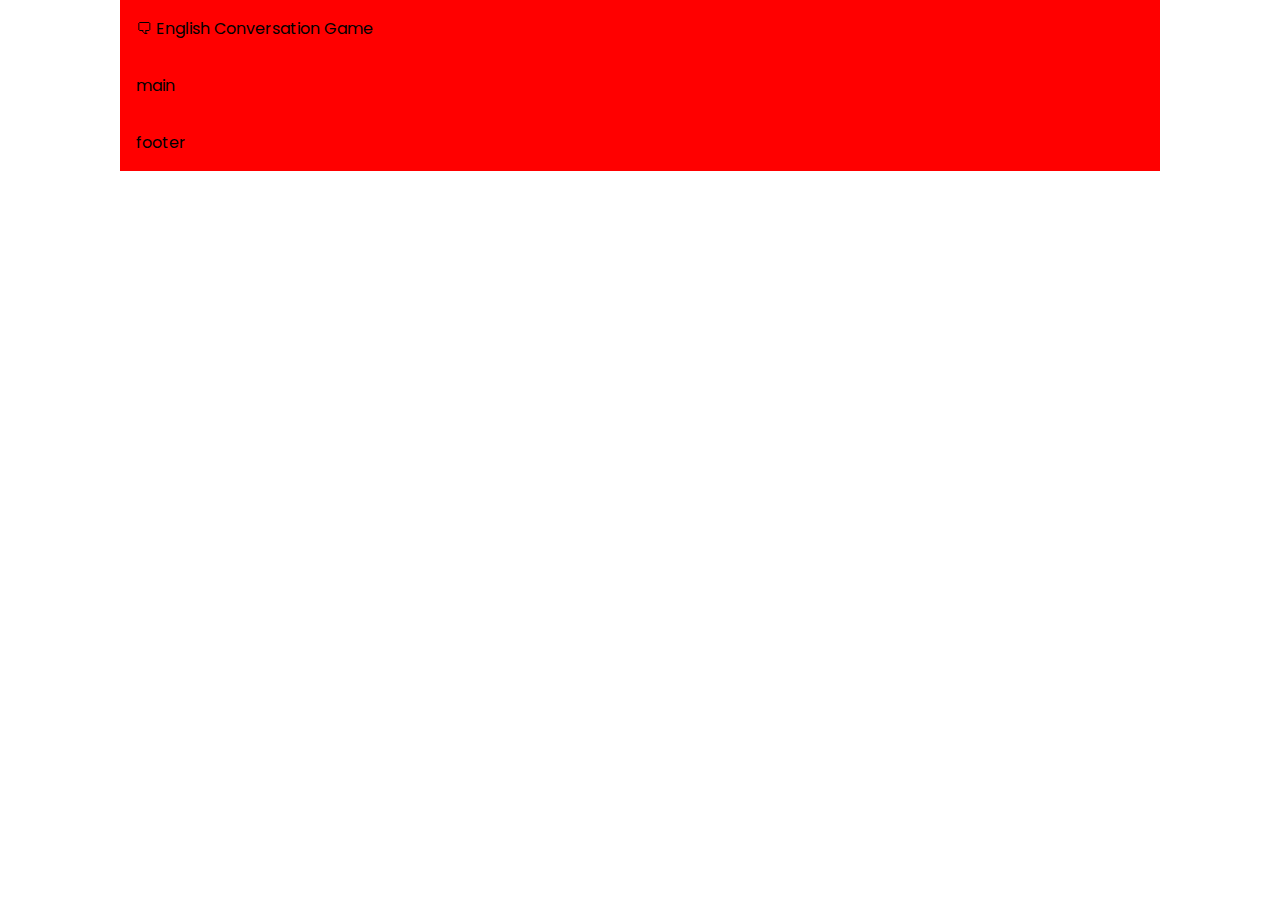
==== index.html @ 1fe8e44e "initializing" ====
<!DOCTYPE html>
<html lang="en">

<head>
  <meta charset="UTF-8">
  <meta name="viewport" content="width=device-width, initial-scale=1.0">
  <title>Welcome Page</title>
  <link rel="stylesheet" href="css/style.css">
</head>

<body>
  <header>
    <div class="container">
      <div class="logo">🗨 English Conversation Game</div>
    </div>
  </header>
  <main>
    <div class="container">
      main
    </div>
  </main>
  <footer>
    <div class="container">
      footer
    </div>
  </footer>
</body>

</html>
---- css/style.css ----
@import url("https://fonts.googleapis.com/css2?family=Poppins:ital,wght@0,100;0,200;0,300;0,400;0,500;0,600;0,700;0,800;0,900;1,100;1,200;1,300;1,400;1,500;1,600;1,700;1,800;1,900&display=swap");

:root {
  --color-1: #03045e;
  --color-2: #0077b6;
  --color-3: #00b4d8;
  --color-4: #90e0ef;
  --color-5: #caf0f8;
}

* {
  margin: 0;
  padding: 0;
  box-sizing: border-box;
}

body {
  font-family: "Poppins", sans-serif;
}

.container {
  max-width: 65rem;
  background-color: red;
  margin-inline: auto;
  padding: 1rem;
}
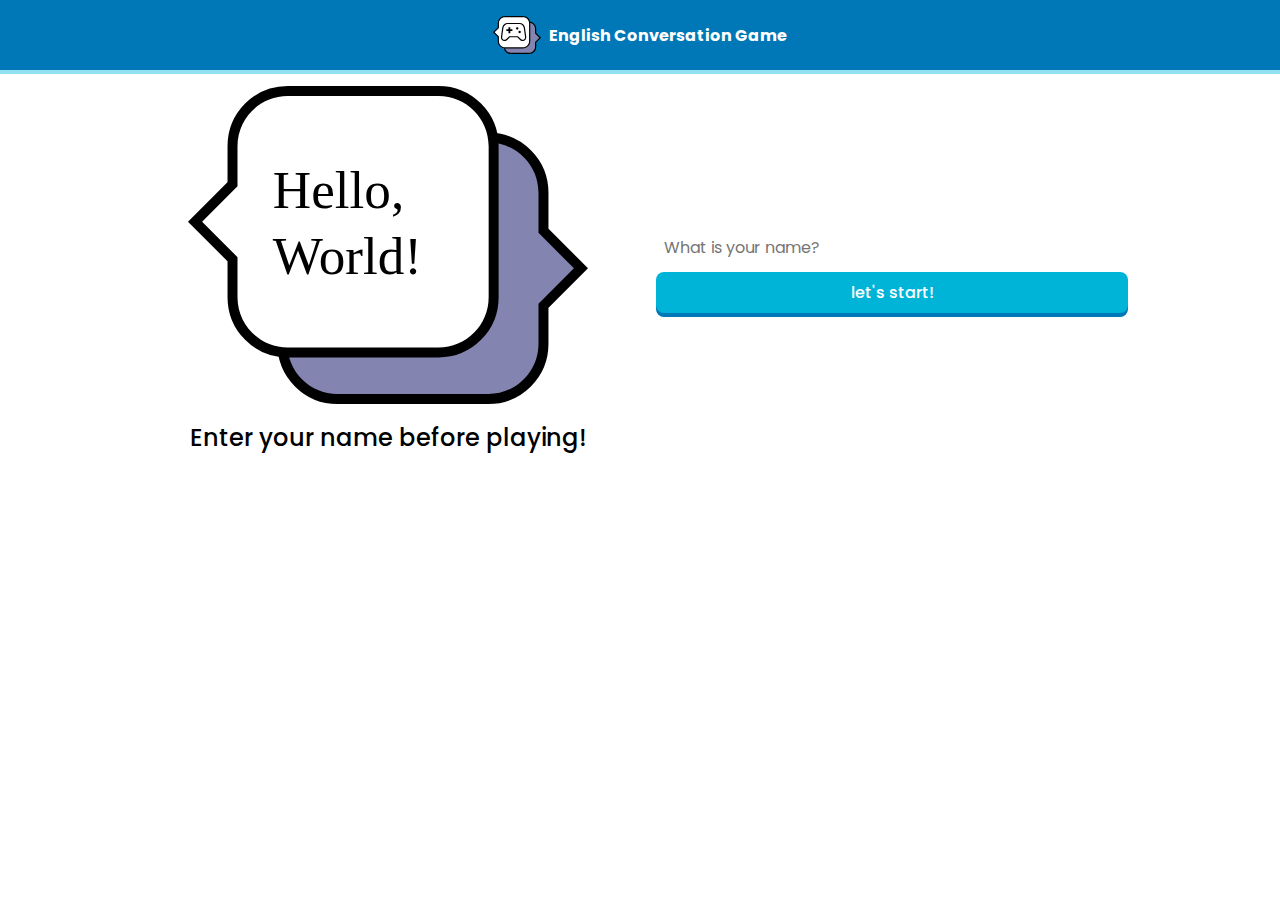
==== commit 361449f5: "creating favicon, creating header, main, and hero image" ====
--- a/index.html
+++ b/index.html
@@ -4,24 +4,37 @@
 <head>
   <meta charset="UTF-8">
   <meta name="viewport" content="width=device-width, initial-scale=1.0">
-  <title>Welcome Page</title>
+  <title>Getting Started</title>
   <link rel="stylesheet" href="css/style.css">
+  <link rel="apple-touch-icon" sizes="180x180" href="assets/favicons/apple-touch-icon.png">
+  <link rel="icon" type="image/png" sizes="32x32" href="assets/favicons/favicon-32x32.png">
+  <link rel="icon" type="image/png" sizes="16x16" href="assets/favicons/favicon-16x16.png">
+  <link rel="manifest" href="assets/favicons/site.webmanifest">
 </head>
 
 <body>
   <header>
     <div class="container">
-      <div class="logo">🗨 English Conversation Game</div>
+      <a href="/" class="logo">
+        <img src="assets/new-logo.svg" alt="Logo">
+        <p>English Conversation Game</p>
+      </a>
     </div>
   </header>
   <main>
     <div class="container">
-      main
-    </div>
+      <div class="hero-wrapper">
+        <img src="assets/hero.svg" alt="Hero">
+        <p>Enter your name before playing!</p>
+      </div>
+      <form action="" method="POST" class="name-form">
+        <input type="text" name="name" placeholder="What is your name?" required>
+        <button type="submit">let's start!</button>
+      </form>
   </main>
   <footer>
     <div class="container">
-      footer
+      <!-- footer -->
     </div>
   </footer>
 </body>
--- a/css/style.css
+++ b/css/style.css
@@ -6,6 +6,8 @@
   --color-3: #00b4d8;
   --color-4: #90e0ef;
   --color-5: #caf0f8;
+  --basic-border-radius: 0.5rem;
+  --basic-font-bold: 500;
 }
 
 * {
@@ -15,12 +17,94 @@
 }
 
 body {
+  height: 100dvh;
+}
+
+body,
+button,
+input {
   font-family: "Poppins", sans-serif;
+}
+
+a {
+  text-decoration: none;
 }
 
 .container {
   max-width: 65rem;
-  background-color: red;
   margin-inline: auto;
   padding: 1rem;
 }
+
+/* Header */
+header {
+  background-color: var(--color-2);
+  box-shadow: 0 0.25rem 0 var(--color-4);
+}
+
+.logo {
+  display: flex;
+  justify-content: center;
+  align-items: center;
+  gap: 0.5rem;
+  color: #fff;
+}
+
+.logo img {
+  width: 3rem;
+}
+
+.logo p {
+  font-size: 1rem;
+  font-weight: bold;
+}
+
+/* Main */
+main .container {
+  display: grid;
+  grid-template-columns: 1fr 1fr;
+}
+
+.hero-wrapper {
+  display: flex;
+  justify-content: center;
+  align-items: center;
+  gap: 1rem;
+  flex-direction: column;
+}
+
+.hero-wrapper img {
+  width: 25rem;
+}
+
+.hero-wrapper p {
+  font-size: 1.5rem;
+  font-weight: var(--basic-font-bold);
+}
+
+.name-form {
+  display: flex;
+  justify-content: center;
+  align-items: center;
+  gap: 0.25rem;
+  flex-direction: column;
+  padding: 1rem;
+}
+
+.name-form input,
+.name-form button {
+  width: 100%;
+  border: none;
+  outline: none;
+  padding: 0.5rem;
+  font-size: 1rem;
+  border-radius: var(--basic-border-radius);
+}
+
+.name-form button {
+  background-color: var(--color-3);
+  color: #fff;
+  cursor: pointer;
+  font-weight: var(--basic-font-bold);
+  box-shadow: 0 0.25rem 0 var(--color-2);
+}
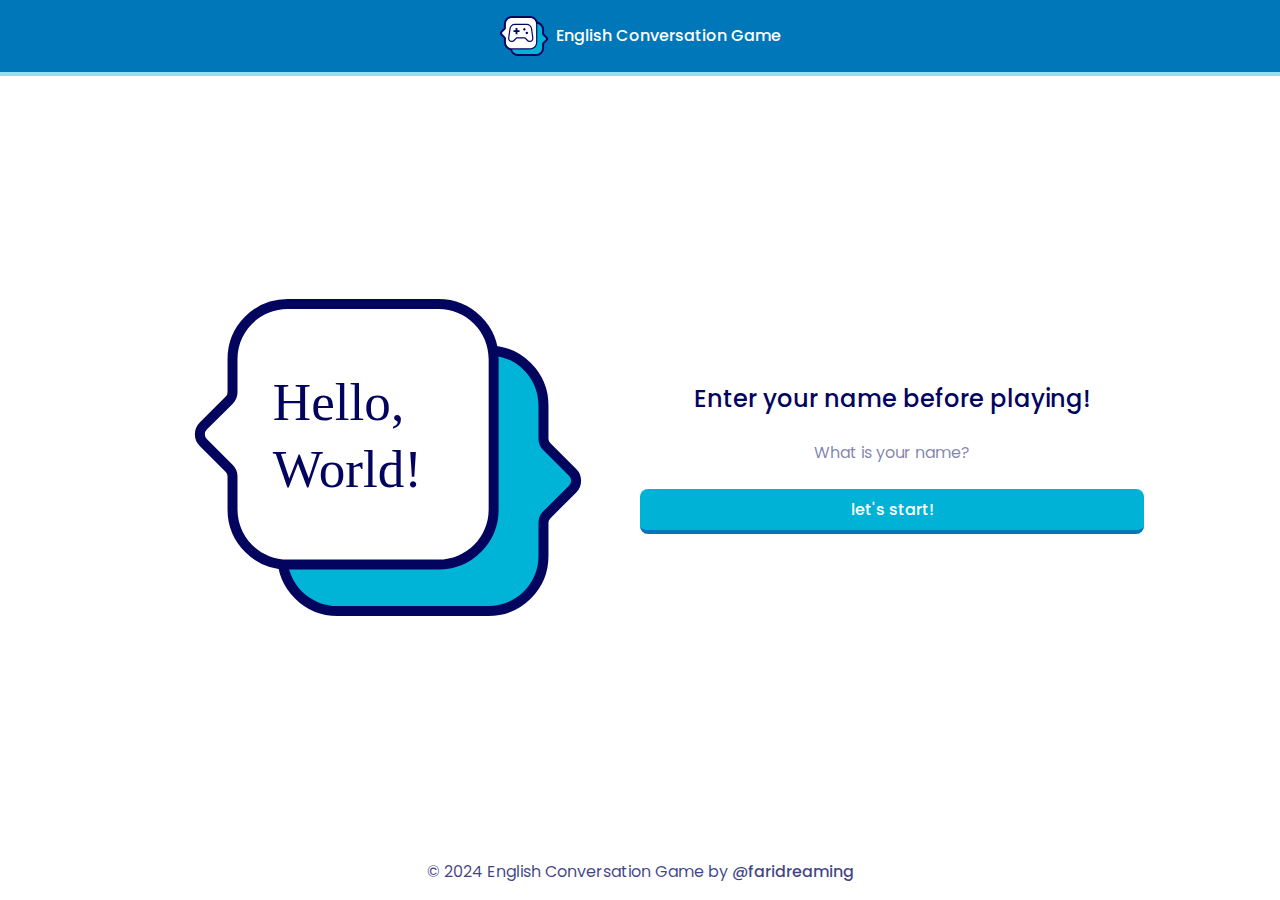
==== commit 1138d117: "finishing start page, fixing favicons, logo, and images" ====
--- a/index.html
+++ b/index.html
@@ -12,11 +12,11 @@
   <link rel="manifest" href="assets/favicons/site.webmanifest">
 </head>
 
-<body>
+<body id="index">
   <header>
     <div class="container">
       <a href="/" class="logo">
-        <img src="assets/new-logo.svg" alt="Logo">
+        <img src="assets/logo.svg" alt="Logo">
         <p>English Conversation Game</p>
       </a>
     </div>
@@ -25,16 +25,17 @@
     <div class="container">
       <div class="hero-wrapper">
         <img src="assets/hero.svg" alt="Hero">
-        <p>Enter your name before playing!</p>
       </div>
       <form action="" method="POST" class="name-form">
+        <p>Enter your name before playing!</p>
         <input type="text" name="name" placeholder="What is your name?" required>
         <button type="submit">let's start!</button>
       </form>
   </main>
   <footer>
     <div class="container">
-      <!-- footer -->
+      <p>&copy; 2024 English Conversation Game by <a href="https://github.com/faridreaming/"
+          target="_blank">@faridreaming</a></p>
     </div>
   </footer>
 </body>
--- a/css/style.css
+++ b/css/style.css
@@ -2,12 +2,17 @@
 
 :root {
   --color-1: #03045e;
-  --color-2: #0077b6;
-  --color-3: #00b4d8;
+  --color-1-75: rgba(3, 5, 94, 0.75);
+  --color-1-50: rgba(3, 5, 94, 0.5);
+  --color-2: hsl(201, 100%, 36%);
+  --color-2-darker: hsl(201, 100%, 31%);
+  --color-3: hsl(190, 100%, 42%);
+  --color-3-darker: hsl(191, 100%, 37%);
   --color-4: #90e0ef;
   --color-5: #caf0f8;
   --basic-border-radius: 0.5rem;
   --basic-font-bold: 500;
+  --basic-transition: all 0.125s ease;
 }
 
 * {
@@ -17,13 +22,26 @@
 }
 
 body {
+  color: var(--color-1);
+}
+
+body#index {
   height: 100dvh;
+  display: flex;
+  flex-direction: column;
+  justify-content: space-between;
 }
 
 body,
 button,
 input {
   font-family: "Poppins", sans-serif;
+  text-align: center;
+}
+
+input::placeholder {
+  color: var(--color-1-50);
+  text-align: center;
 }
 
 a {
@@ -56,7 +74,7 @@
 
 .logo p {
   font-size: 1rem;
-  font-weight: bold;
+  font-weight: var(--basic-font-bold);
 }
 
 /* Main */
@@ -77,18 +95,17 @@
   width: 25rem;
 }
 
-.hero-wrapper p {
+.name-form {
+  display: flex;
+  gap: 1rem;
+  justify-content: center;
+  align-items: center;
+  flex-direction: column;
+}
+
+.name-form p {
   font-size: 1.5rem;
   font-weight: var(--basic-font-bold);
-}
-
-.name-form {
-  display: flex;
-  justify-content: center;
-  align-items: center;
-  gap: 0.25rem;
-  flex-direction: column;
-  padding: 1rem;
 }
 
 .name-form input,
@@ -98,13 +115,40 @@
   outline: none;
   padding: 0.5rem;
   font-size: 1rem;
-  border-radius: var(--basic-border-radius);
+  transition: var(--basic-transition);
+}
+
+.name-form input {
+  color: var(--color-1-75);
 }
 
 .name-form button {
+  outline: 0.25rem solid transparent;
   background-color: var(--color-3);
+  border-radius: var(--basic-border-radius);
   color: #fff;
   cursor: pointer;
   font-weight: var(--basic-font-bold);
-  box-shadow: 0 0.25rem 0 var(--color-2);
+  border-bottom: 0.25rem solid var(--color-2);
 }
+
+.name-form button:focus {
+  outline-color: var(--color-4);
+}
+
+.name-form button:hover,
+.name-form button:focus {
+  background-color: var(--color-3-darker);
+  border-color: var(--color-2-darker);
+}
+
+/* Footer */
+footer {
+  text-align: center;
+  color: var(--color-1-75);
+}
+
+footer a {
+  color: inherit;
+  font-weight: var(--basic-font-bold);
+}
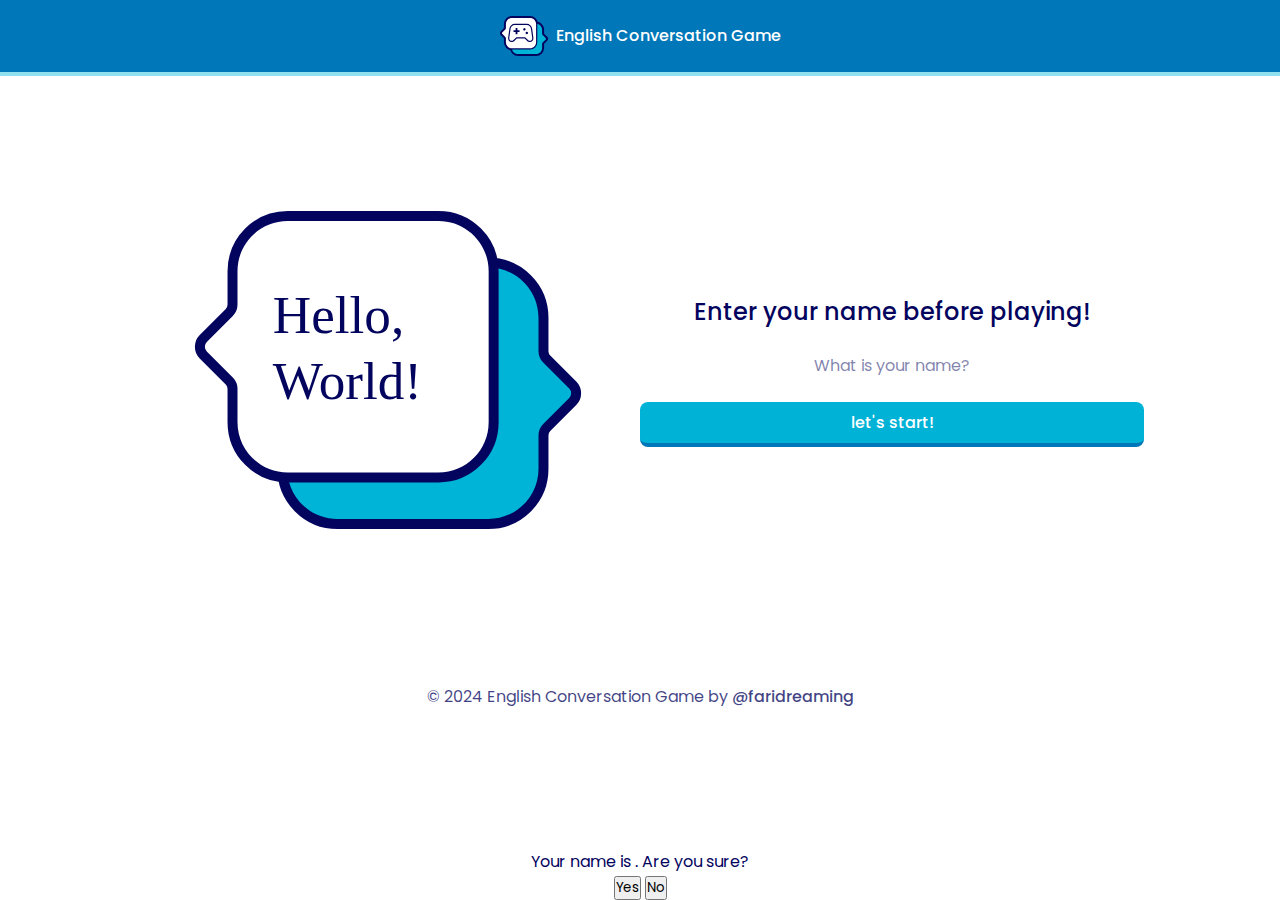
==== commit b1cfa34a: "adding game rule, adding popup confirm name" ====
--- a/index.html
+++ b/index.html
@@ -6,16 +6,21 @@
   <meta name="viewport" content="width=device-width, initial-scale=1.0">
   <title>Getting Started</title>
   <link rel="stylesheet" href="css/style.css">
+  <link rel="stylesheet" href="css/index.css">
   <link rel="apple-touch-icon" sizes="180x180" href="assets/favicons/apple-touch-icon.png">
   <link rel="icon" type="image/png" sizes="32x32" href="assets/favicons/favicon-32x32.png">
   <link rel="icon" type="image/png" sizes="16x16" href="assets/favicons/favicon-16x16.png">
   <link rel="manifest" href="assets/favicons/site.webmanifest">
+  <script>
+    const playerName = localStorage.getItem("playerName");
+    if (playerName) window.location.href = "game.html";
+  </script>
 </head>
 
 <body id="index">
   <header>
     <div class="container">
-      <a href="/" class="logo">
+      <a href="./" class="logo">
         <img src="assets/logo.svg" alt="Logo">
         <p>English Conversation Game</p>
       </a>
@@ -31,6 +36,7 @@
         <input type="text" name="name" placeholder="What is your name?" required>
         <button type="submit">let's start!</button>
       </form>
+    </div>
   </main>
   <footer>
     <div class="container">
@@ -38,6 +44,16 @@
           target="_blank">@faridreaming</a></p>
     </div>
   </footer>
+  <div class="popup-overlay">
+    <div class="popup">
+      <p>Your name is <span class="name-span"></span>. Are you sure?</p>
+      <div class="popup-button-wrapper">
+        <button class="yes">Yes</button>
+        <button class="no">No</button>
+      </div>
+    </div>
+  </div>
+  <script src="js/index.js"></script>
 </body>
 
 </html>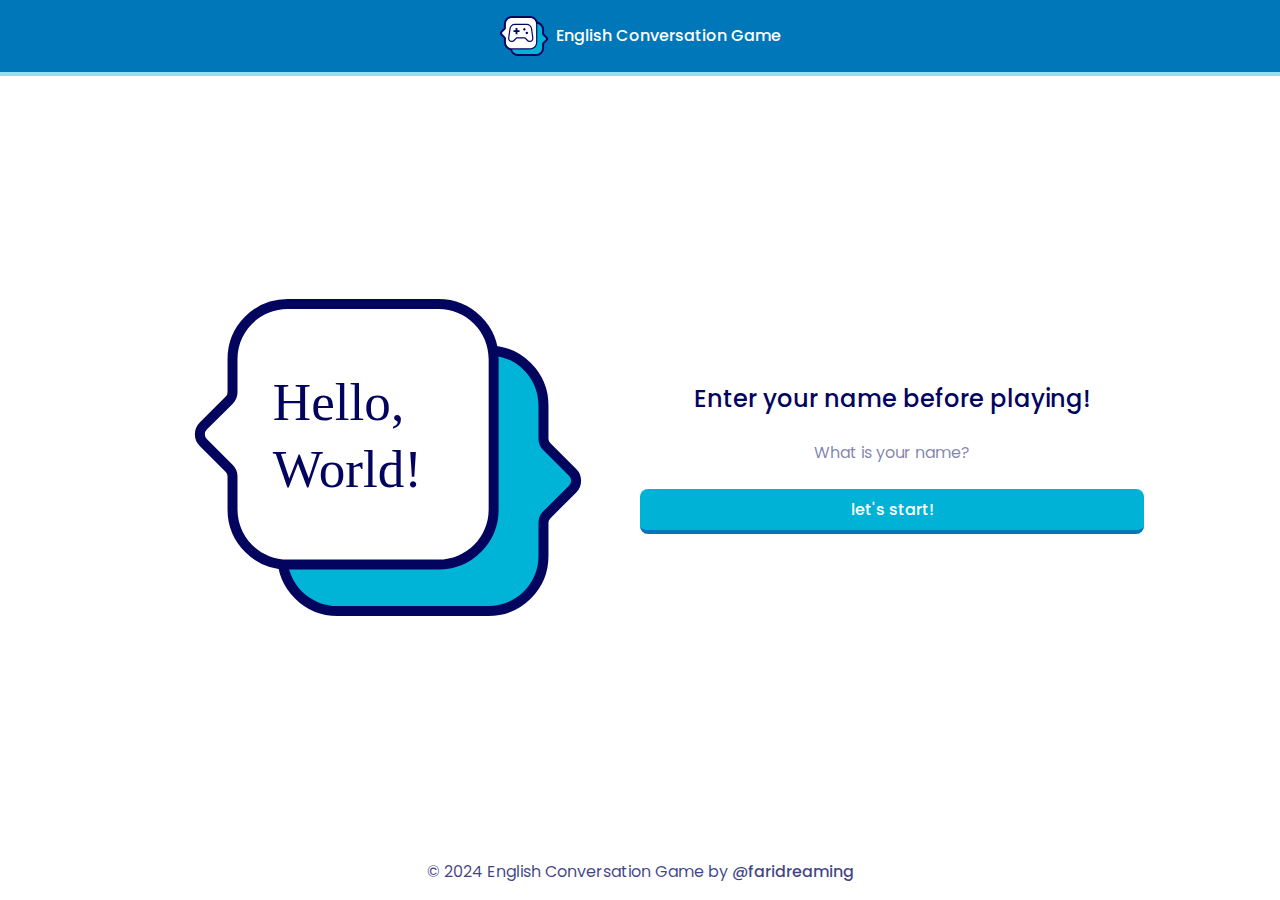
==== commit a2907943: "creating options for the game" ====
--- a/index.html
+++ b/index.html
@@ -11,13 +11,9 @@
   <link rel="icon" type="image/png" sizes="32x32" href="assets/favicons/favicon-32x32.png">
   <link rel="icon" type="image/png" sizes="16x16" href="assets/favicons/favicon-16x16.png">
   <link rel="manifest" href="assets/favicons/site.webmanifest">
-  <script>
-    const playerName = localStorage.getItem("playerName");
-    if (playerName) window.location.href = "game.html";
-  </script>
 </head>
 
-<body id="index">
+<body>
   <header>
     <div class="container">
       <a href="./" class="logo">
@@ -46,7 +42,7 @@
   </footer>
   <div class="popup-overlay">
     <div class="popup">
-      <p>Your name is <span class="name-span"></span>. Are you sure?</p>
+      <p>Your name is <span class="player-name-span"></span>. Are you sure?</p>
       <div class="popup-button-wrapper">
         <button class="yes">Yes</button>
         <button class="no">No</button>
--- a/css/style.css
+++ b/css/style.css
@@ -4,12 +4,21 @@
   --color-1: #03045e;
   --color-1-75: rgba(3, 5, 94, 0.75);
   --color-1-50: rgba(3, 5, 94, 0.5);
+  --color-1-25: rgba(3, 5, 94, 0.25);
   --color-2: hsl(201, 100%, 36%);
   --color-2-darker: hsl(201, 100%, 31%);
   --color-3: hsl(190, 100%, 42%);
   --color-3-darker: hsl(191, 100%, 37%);
   --color-4: #90e0ef;
-  --color-5: #caf0f8;
+  --color-5: hsl(190, 77%, 88%);
+  --color-5-darker: hsl(190, 77%, 73%);
+  --color-2-reverse: #800f2f;
+  --color-3-reverse: hsl(343, 79%, 36%);
+  --color-3-reverse-darker: hsl(343, 79%, 26%);
+  --color-4-reverse: #c9184a;
+  --color-5-reverse: hsl(349, 100%, 65%);
+  --color-5-reverse-darker: hsl(349, 75%, 55%);
+  --color-6-reverse: #ff758f;
   --basic-border-radius: 0.5rem;
   --basic-font-bold: 500;
   --basic-transition: all 0.125s ease;
@@ -23,13 +32,6 @@
 
 body {
   color: var(--color-1);
-}
-
-body#index {
-  height: 100dvh;
-  display: flex;
-  flex-direction: column;
-  justify-content: space-between;
 }
 
 body,
@@ -58,11 +60,18 @@
 header {
   background-color: var(--color-2);
   box-shadow: 0 0.25rem 0 var(--color-4);
+  color: #fff;
+}
+
+header .container {
+  display: flex;
+  justify-content: space-between;
+  align-items: center;
 }
 
 .logo {
   display: flex;
-  justify-content: center;
+  width: fit-content;
   align-items: center;
   gap: 0.5rem;
   color: #fff;
@@ -78,11 +87,6 @@
 }
 
 /* Main */
-main .container {
-  display: grid;
-  grid-template-columns: 1fr 1fr;
-}
-
 .hero-wrapper {
   display: flex;
   justify-content: center;
@@ -109,7 +113,7 @@
 }
 
 .name-form input,
-.name-form button {
+button {
   width: 100%;
   border: none;
   outline: none;
@@ -122,7 +126,7 @@
   color: var(--color-1-75);
 }
 
-.name-form button {
+button {
   outline: 0.25rem solid transparent;
   background-color: var(--color-3);
   border-radius: var(--basic-border-radius);
@@ -132,14 +136,18 @@
   border-bottom: 0.25rem solid var(--color-2);
 }
 
-.name-form button:focus {
+button:focus {
   outline-color: var(--color-4);
 }
 
-.name-form button:hover,
-.name-form button:focus {
+button:hover,
+button:focus {
   background-color: var(--color-3-darker);
   border-color: var(--color-2-darker);
+}
+
+.player-name-span {
+  font-weight: var(--basic-font-bold);
 }
 
 /* Footer */
--- a/css/index.css
+++ b/css/index.css
@@ -0,0 +1,94 @@
+@import url("style.css");
+
+body {
+  height: 100dvh;
+  display: flex;
+  flex-direction: column;
+  justify-content: space-between;
+}
+
+/* Header */
+.logo {
+  justify-content: center;
+  width: 100%;
+}
+
+/* Main */
+main .container {
+  display: grid;
+  grid-template-columns: 1fr 1fr;
+}
+
+.popup-overlay {
+  position: fixed;
+  top: 0;
+  left: 0;
+  width: 100%;
+  height: 100%;
+  background-color: rgba(0, 0, 0, 0);
+  display: none;
+  justify-content: center;
+  align-items: center;
+  transition: var(--basic-transition);
+}
+
+.popup {
+  background-color: #fff;
+  padding: 1rem;
+  border-radius: var(--basic-border-radius);
+  text-align: center;
+  display: flex;
+  flex-direction: column;
+  gap: 1rem;
+  opacity: 0;
+  transform: scale(0);
+  transition: var(--basic-transition);
+}
+
+.popup .popup-button-wrapper {
+  display: grid;
+  grid-template-columns: 1fr 1fr;
+  grid-gap: 1rem;
+}
+
+.popup button {
+  border: none;
+  outline: 0.25rem solid transparent;
+  padding: 0.5rem 1rem;
+  font-size: 1rem;
+  transition: var(--basic-transition);
+  border-radius: var(--basic-border-radius);
+  border-bottom: 0.25rem solid transparent;
+  color: #fff;
+  font-weight: var(--basic-font-bold);
+}
+
+.popup button.yes {
+  background-color: var(--color-3);
+  border-color: var(--color-2);
+}
+
+.popup button.yes:hover,
+.popup button.yes:focus {
+  background-color: var(--color-3-darker);
+  border-color: var(--color-2-darker);
+}
+
+.popup button.yes:focus {
+  outline-color: var(--color-4);
+}
+
+.popup button.no {
+  background-color: var(--color-5-reverse);
+  border-color: var(--color-3-reverse);
+}
+
+.popup button.no:hover,
+.popup button.no:focus {
+  background-color: var(--color-5-reverse-darker);
+  border-color: var(--color-2-reverse);
+}
+
+.popup button.no:focus {
+  outline-color: var(--color-6-reverse);
+}
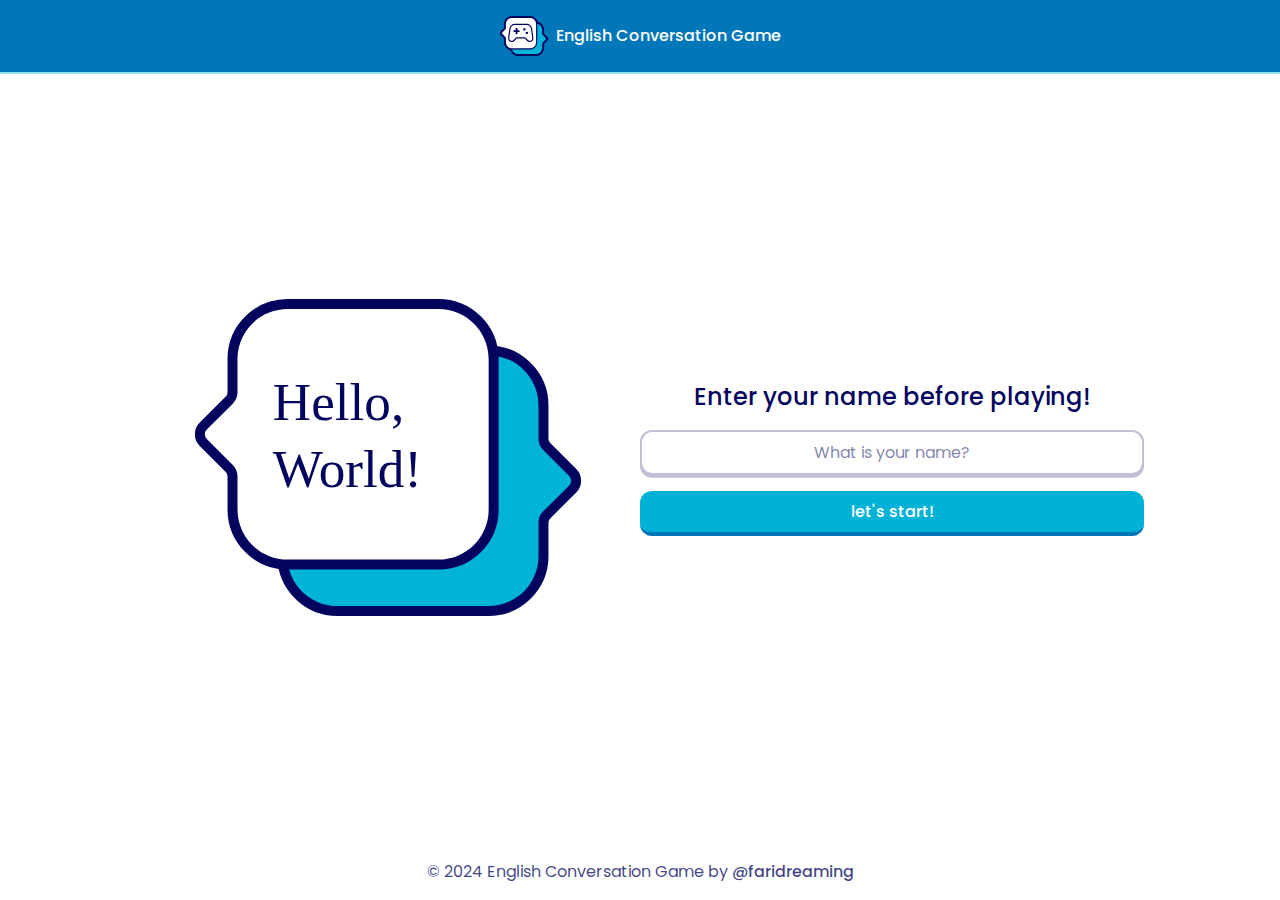
==== commit 98a19002: "fix spellcheck" ====
--- a/index.html
+++ b/index.html
@@ -29,7 +29,7 @@
       </div>
       <form action="" method="POST" class="name-form">
         <p>Enter your name before playing!</p>
-        <input type="text" name="name" placeholder="What is your name?" required>
+        <input type="text" name="name" placeholder="What is your name?" required spellcheck="false">
         <button type="submit">let's start!</button>
       </form>
     </div>
--- a/css/style.css
+++ b/css/style.css
@@ -19,9 +19,9 @@
   --color-5-reverse: hsl(349, 100%, 65%);
   --color-5-reverse-darker: hsl(349, 75%, 55%);
   --color-6-reverse: #ff758f;
-  --basic-border-radius: 0.5rem;
+  --basic-border-radius: 0.75rem;
   --basic-font-bold: 500;
-  --basic-transition: all 0.125s ease;
+  --basic-transition: all 0.175s ease;
 }
 
 * {
@@ -59,7 +59,7 @@
 /* Header */
 header {
   background-color: var(--color-2);
-  box-shadow: 0 0.25rem 0 var(--color-4);
+  box-shadow: 0 0.125rem 0 var(--color-4);
   color: #fff;
 }
 
@@ -79,6 +79,7 @@
 
 .logo img {
   width: 3rem;
+  -webkit-user-drag: none;
 }
 
 .logo p {
@@ -97,6 +98,7 @@
 
 .hero-wrapper img {
   width: 25rem;
+  -webkit-user-drag: none;
 }
 
 .name-form {
@@ -112,7 +114,7 @@
   font-weight: var(--basic-font-bold);
 }
 
-.name-form input,
+input[type="text"],
 button {
   width: 100%;
   border: none;
@@ -120,16 +122,23 @@
   padding: 0.5rem;
   font-size: 1rem;
   transition: var(--basic-transition);
-}
-
-.name-form input {
+  border-radius: var(--basic-border-radius);
+  outline: 0.25rem solid transparent;
+}
+
+input[type="text"] {
   color: var(--color-1-75);
+  border: 0.175rem solid var(--color-1-25);
+  box-shadow: 0 0.175rem var(--color-1-25);
+}
+
+input[type="text"]:focus {
+  border-color: var(--color-1-75);
+  box-shadow: 0 0.2rem var(--color-1-75);
 }
 
 button {
-  outline: 0.25rem solid transparent;
   background-color: var(--color-3);
-  border-radius: var(--basic-border-radius);
   color: #fff;
   cursor: pointer;
   font-weight: var(--basic-font-bold);
@@ -160,3 +169,111 @@
   color: inherit;
   font-weight: var(--basic-font-bold);
 }
+
+/* Others */
+/* Popup */
+.popup-overlay {
+  position: fixed;
+  top: 0;
+  left: 0;
+  width: 100%;
+  height: 100%;
+  background-color: rgba(0, 0, 0, 0);
+  display: none;
+  justify-content: center;
+  align-items: center;
+  transition: var(--basic-transition);
+}
+
+.popup {
+  background-color: #fff;
+  padding: 1rem;
+  border-radius: var(--basic-border-radius);
+  text-align: center;
+  display: flex;
+  flex-direction: column;
+  gap: 1rem;
+  opacity: 0;
+  transform: scale(0);
+  transition: var(--basic-transition);
+}
+
+.popup .popup-button-wrapper {
+  display: grid;
+  grid-template-columns: 1fr 1fr;
+  grid-gap: 1rem;
+}
+
+.popup button {
+  border: none;
+  outline: 0.25rem solid transparent;
+  padding: 0.5rem 1rem;
+  font-size: 1rem;
+  transition: var(--basic-transition);
+  border-radius: var(--basic-border-radius);
+  border-bottom: 0.25rem solid transparent;
+  color: #fff;
+  font-weight: var(--basic-font-bold);
+}
+
+.popup button.yes {
+  background-color: var(--color-3);
+  border-color: var(--color-2);
+}
+
+.popup button.yes:hover,
+.popup button.yes:focus {
+  background-color: var(--color-3-darker);
+  border-color: var(--color-2-darker);
+}
+
+.popup button.yes:focus {
+  outline-color: var(--color-4);
+}
+
+.popup button.no {
+  background-color: var(--color-5-reverse);
+  border-color: var(--color-3-reverse);
+}
+
+.popup button.no:hover,
+.popup button.no:focus {
+  background-color: var(--color-5-reverse-darker);
+  border-color: var(--color-2-reverse);
+}
+
+.popup button.no:focus {
+  outline-color: var(--color-6-reverse);
+}
+
+/* Toast */
+.toast {
+  position: absolute;
+  border-radius: var(--basic-border-radius);
+  background-color: var(--color-1-75);
+  color: #fff;
+  bottom: -6rem;
+  left: 50%;
+  transform: translateX(-50%);
+  padding: 0.5rem 1rem;
+  opacity: 0;
+  transition: opacity 0.3s, bottom 0.5s;
+  z-index: 9999;
+}
+
+.toast.show {
+  bottom: 1rem;
+  opacity: 1;
+}
+
+.toast.success {
+  background-color: var(--color-2);
+}
+
+.toast.fail {
+  background-color: var(--color-4-reverse);
+}
+
+.toast.normal {
+  background-color: var(--color-1-75);
+}
--- a/css/index.css
+++ b/css/index.css
@@ -18,77 +18,3 @@
   display: grid;
   grid-template-columns: 1fr 1fr;
 }
-
-.popup-overlay {
-  position: fixed;
-  top: 0;
-  left: 0;
-  width: 100%;
-  height: 100%;
-  background-color: rgba(0, 0, 0, 0);
-  display: none;
-  justify-content: center;
-  align-items: center;
-  transition: var(--basic-transition);
-}
-
-.popup {
-  background-color: #fff;
-  padding: 1rem;
-  border-radius: var(--basic-border-radius);
-  text-align: center;
-  display: flex;
-  flex-direction: column;
-  gap: 1rem;
-  opacity: 0;
-  transform: scale(0);
-  transition: var(--basic-transition);
-}
-
-.popup .popup-button-wrapper {
-  display: grid;
-  grid-template-columns: 1fr 1fr;
-  grid-gap: 1rem;
-}
-
-.popup button {
-  border: none;
-  outline: 0.25rem solid transparent;
-  padding: 0.5rem 1rem;
-  font-size: 1rem;
-  transition: var(--basic-transition);
-  border-radius: var(--basic-border-radius);
-  border-bottom: 0.25rem solid transparent;
-  color: #fff;
-  font-weight: var(--basic-font-bold);
-}
-
-.popup button.yes {
-  background-color: var(--color-3);
-  border-color: var(--color-2);
-}
-
-.popup button.yes:hover,
-.popup button.yes:focus {
-  background-color: var(--color-3-darker);
-  border-color: var(--color-2-darker);
-}
-
-.popup button.yes:focus {
-  outline-color: var(--color-4);
-}
-
-.popup button.no {
-  background-color: var(--color-5-reverse);
-  border-color: var(--color-3-reverse);
-}
-
-.popup button.no:hover,
-.popup button.no:focus {
-  background-color: var(--color-5-reverse-darker);
-  border-color: var(--color-2-reverse);
-}
-
-.popup button.no:focus {
-  outline-color: var(--color-6-reverse);
-}
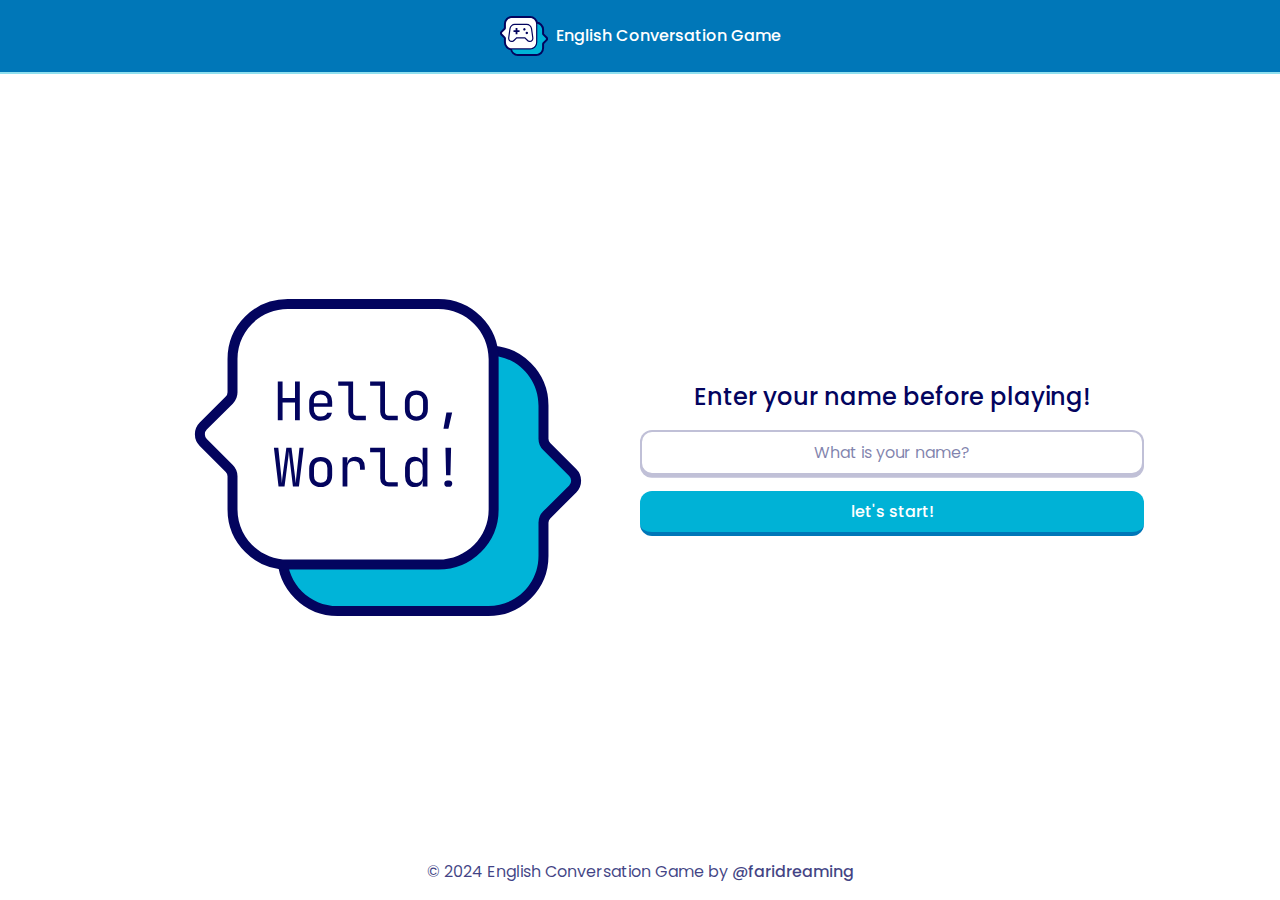
==== commit c25e1bda: "feat: paging" ====
--- a/index.html
+++ b/index.html
@@ -1,55 +1,82 @@
 <!DOCTYPE html>
 <html lang="en">
+  <head>
+    <meta charset="UTF-8" />
+    <meta name="viewport" content="width=device-width, initial-scale=1.0" />
+    <meta name="page" content="login" />
+    <title>Getting Started</title>
+    <link rel="stylesheet" href="css/style.css" />
+    <link rel="stylesheet" href="css/index.css" />
+    <link
+      rel="apple-touch-icon"
+      sizes="180x180"
+      href="assets/favicons/apple-touch-icon.png"
+    />
+    <link
+      rel="icon"
+      type="image/png"
+      sizes="32x32"
+      href="assets/favicons/favicon-32x32.png"
+    />
+    <link
+      rel="icon"
+      type="image/png"
+      sizes="16x16"
+      href="assets/favicons/favicon-16x16.png"
+    />
+    <link rel="manifest" href="assets/favicons/site.webmanifest" />
+    <script src="js/page.js"></script>
+  </head>
 
-<head>
-  <meta charset="UTF-8">
-  <meta name="viewport" content="width=device-width, initial-scale=1.0">
-  <title>Getting Started</title>
-  <link rel="stylesheet" href="css/style.css">
-  <link rel="stylesheet" href="css/index.css">
-  <link rel="apple-touch-icon" sizes="180x180" href="assets/favicons/apple-touch-icon.png">
-  <link rel="icon" type="image/png" sizes="32x32" href="assets/favicons/favicon-32x32.png">
-  <link rel="icon" type="image/png" sizes="16x16" href="assets/favicons/favicon-16x16.png">
-  <link rel="manifest" href="assets/favicons/site.webmanifest">
-</head>
-
-<body>
-  <header>
-    <div class="container">
-      <a href="./" class="logo">
-        <img src="assets/logo.svg" alt="Logo">
-        <p>English Conversation Game</p>
-      </a>
-    </div>
-  </header>
-  <main>
-    <div class="container">
-      <div class="hero-wrapper">
-        <img src="assets/hero.svg" alt="Hero">
+  <body style="display: none">
+    <header>
+      <div class="container">
+        <a href="./" class="logo">
+          <img src="assets/logo.svg" alt="Logo" />
+          <p>English Conversation Game</p>
+        </a>
       </div>
-      <form action="" method="POST" class="name-form">
-        <p>Enter your name before playing!</p>
-        <input type="text" name="name" placeholder="What is your name?" required spellcheck="false">
-        <button type="submit">let's start!</button>
-      </form>
-    </div>
-  </main>
-  <footer>
-    <div class="container">
-      <p>&copy; 2024 English Conversation Game by <a href="https://github.com/faridreaming/"
-          target="_blank">@faridreaming</a></p>
-    </div>
-  </footer>
-  <div class="popup-overlay">
-    <div class="popup">
-      <p>Your name is <span class="player-name-span"></span>. Are you sure?</p>
-      <div class="popup-button-wrapper">
-        <button class="yes">Yes</button>
-        <button class="no">No</button>
+    </header>
+    <main>
+      <div class="container">
+        <div class="hero-wrapper">
+          <img src="assets/hero.svg" alt="Hero" />
+        </div>
+        <form action="" method="POST" class="name-form">
+          <p>Enter your name before playing!</p>
+          <input
+            type="text"
+            name="name"
+            placeholder="What is your name?"
+            required
+            spellcheck="false"
+          />
+          <button type="submit">let's start!</button>
+        </form>
+      </div>
+    </main>
+    <footer>
+      <div class="container">
+        <p>
+          &copy; 2024
+          <span class="footer-title">English Conversation Game</span> by
+          <a href="https://github.com/faridreaming/" target="_blank"
+            >@faridreaming</a
+          >
+        </p>
+      </div>
+    </footer>
+    <div class="popup-overlay">
+      <div class="popup">
+        <p>
+          Your name is <span class="player-name-span"></span>. Are you sure?
+        </p>
+        <div class="popup-button-wrapper">
+          <button class="yes">Yes</button>
+          <button class="no">No</button>
+        </div>
       </div>
     </div>
-  </div>
-  <script src="js/index.js"></script>
-</body>
-
-</html>+    <script src="js/index.js"></script>
+  </body>
+</html>
--- a/css/index.css
+++ b/css/index.css
@@ -7,14 +7,45 @@
   justify-content: space-between;
 }
 
-/* Header */
 .logo {
   justify-content: center;
   width: 100%;
 }
 
-/* Main */
 main .container {
   display: grid;
   grid-template-columns: 1fr 1fr;
 }
+
+@media screen and (max-width: 1024px) {
+  main {
+    height: 100%;
+  }
+  main .container {
+    height: 100%;
+    display: flex;
+    flex-direction: column;
+    justify-content: space-evenly;
+    align-items: center;
+    gap: 1rem;
+  }
+  .name-form {
+    width: 25rem;
+  }
+}
+
+@media screen and (max-width: 463px) {
+  main .container {
+    grid-template-columns: 1fr;
+  }
+  .name-form,
+  .hero-wrapper img {
+    width: 20rem;
+  }
+  .name-form p {
+    font-size: 1.25rem;
+  }
+  .footer-title {
+    display: none;
+  }
+}
